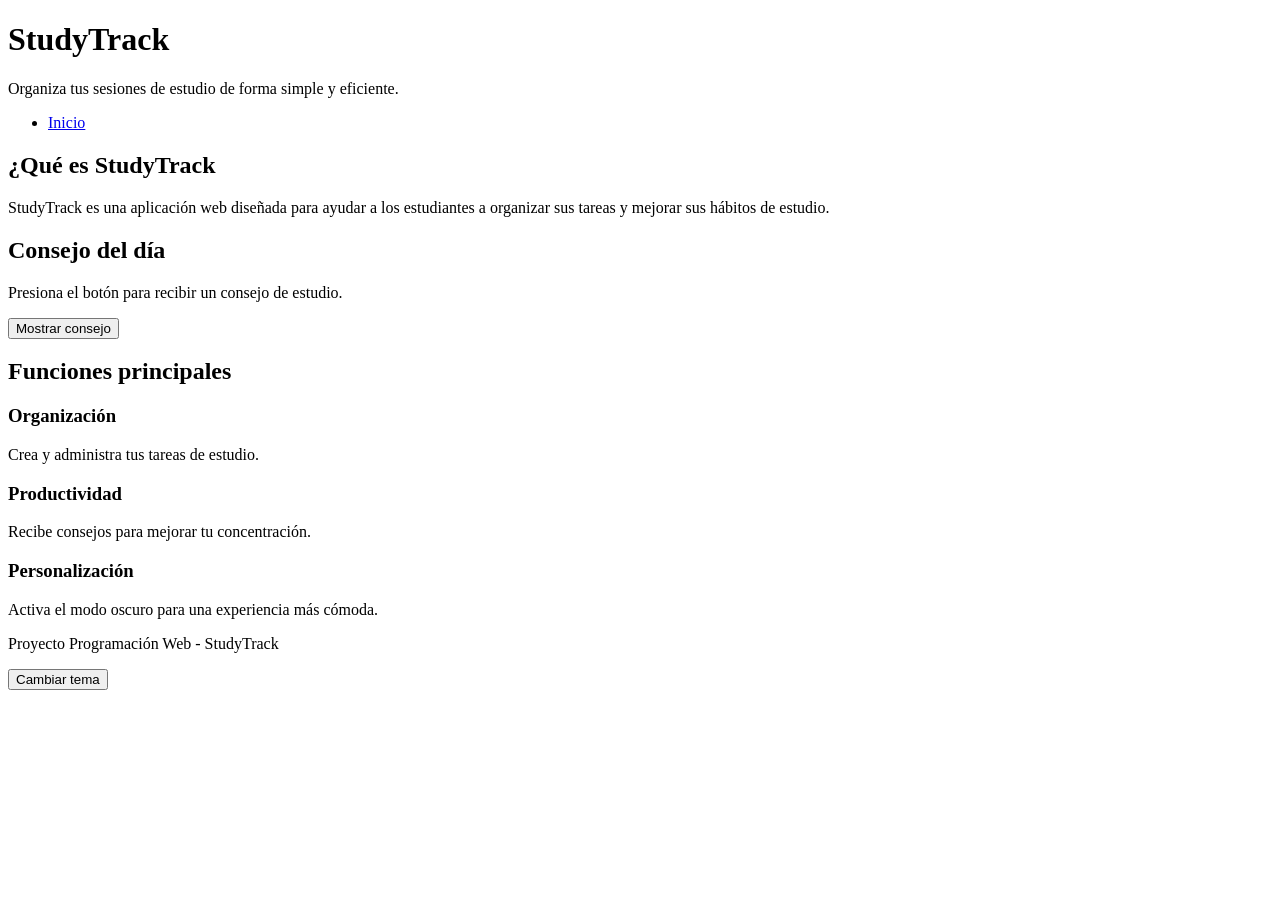
==== html/index.html @ bd972f65 "Se agrega pie de página" ====
<!DOCTYPE html>
<html lang="en">

<head>
    <meta charset="UTF-8">
    <meta name="viewport" content="width=device-width, initial-scale=1.0">
    <title>StudyTrack</title>
    <link rel="stylesheet" href="../css/styles.css">
</head>

<header>
    <h1>StudyTrack</h1>
    <p>Organiza tus sesiones de estudio de forma simple y eficiente.</p>
</header>

<!-- Menú de navegación -->

<nav>
    <ul>
        <li><a href="index.html">Inicio</a></li>
    </ul>
</nav>

<!-- Contenido principal -->

<main>

    <!-- Presentación de la aplicación -->
    <section>
        <h2>¿Qué es StudyTrack</h2>

        <p>
            StudyTrack es una aplicación web diseñada para ayudar a los estudiantes a organizar sus tareas y mejorar sus
            hábitos de estudio.
        </p>
    </section>

    <!-- Consejo de estudio -->
    <section>
        <h2>Consejo del día</h2>

        <p id="consejo">
            Presiona el botón para recibir un consejo de estudio.
        </p>

        <button id="btnConsejo">
            Mostrar consejo
        </button>
    </section>

    <!-- Funcionalidades -->
    <section>
        <h2>Funciones principales</h2>

        <article>
            <h3>Organización</h3>
            <p>Crea y administra tus tareas de estudio.</p>
        </article>

        <article>
            <h3>Productividad</h3>
            <p>Recibe consejos para mejorar tu concentración.</p>
        </article>

        <article>
            <h3>Personalización</h3>
            <p>Activa el modo oscuro para una experiencia más cómoda.</p>
        </article>
    </section>

</main>

<!-- Pie de página -->
<footer>
    <p>Proyecto Programación Web - StudyTrack</p>

    <button id="btnTema">
        Cambiar tema
    </button>
</footer>

<!-- Archivo JavaScript -->
<script src="../js/app.js"></script>

</html>
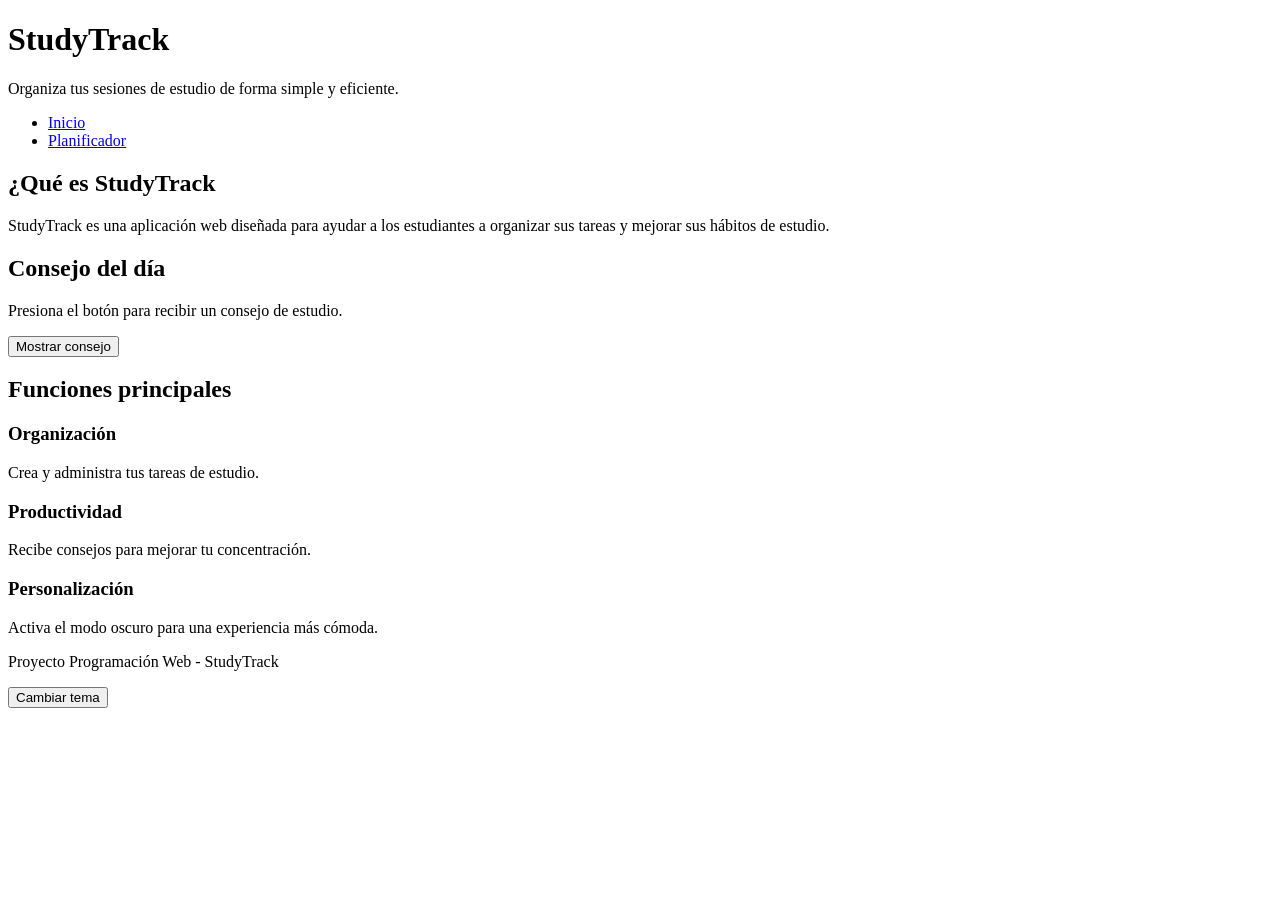
==== commit 19c354b0: "Se corrige el link de index y planificador en Menú de navegación del index.html" ====
--- a/html/index.html
+++ b/html/index.html
@@ -17,7 +17,8 @@
 
 <nav>
     <ul>
-        <li><a href="index.html">Inicio</a></li>
+        <li><a href="../html/index.html">Inicio</a></li>
+        <li><a href="../html/planificador.html">Planificador</a></li>
     </ul>
 </nav>
 
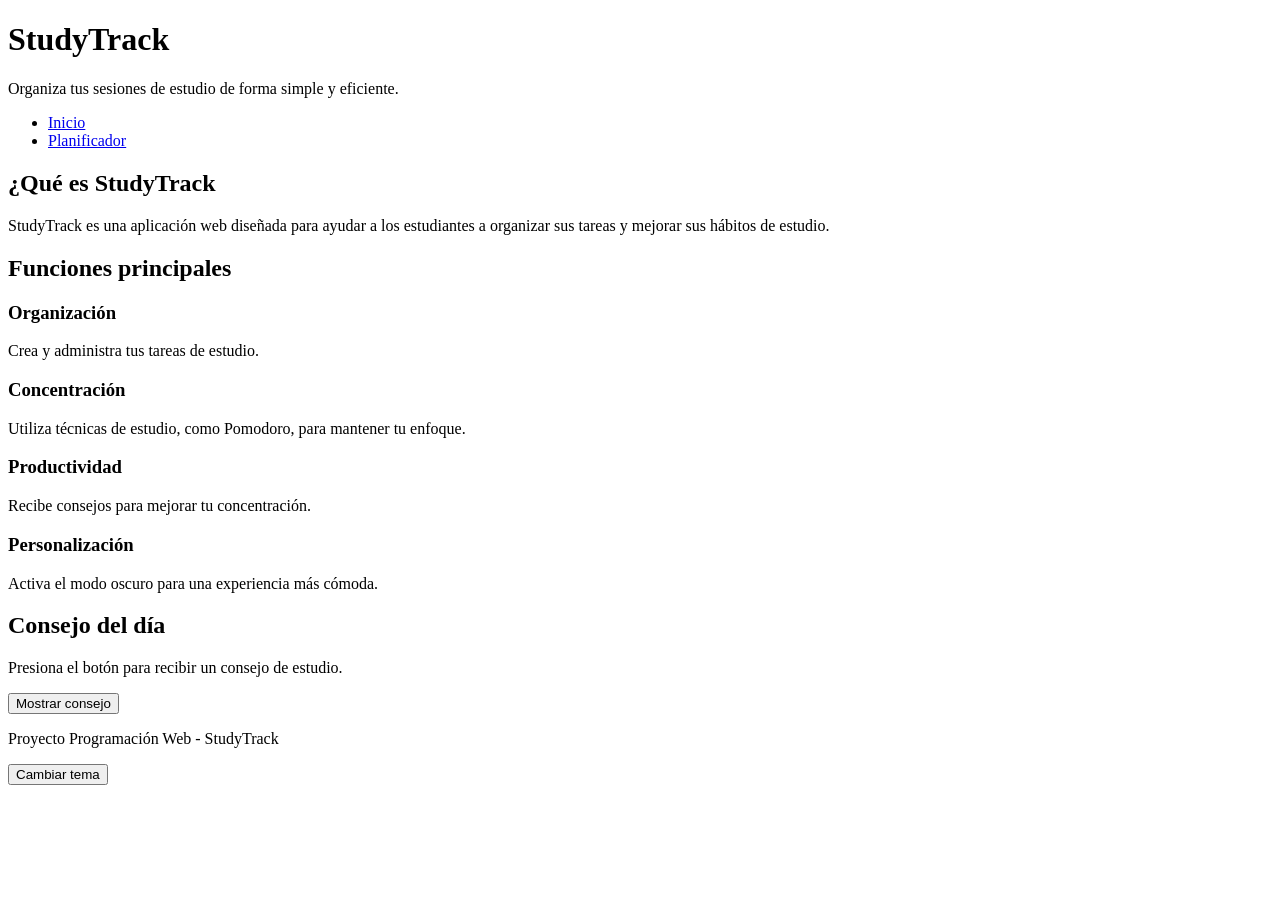
==== commit 90dadb60: "Modificación de ConsejoDelDia y Se agrega article Concentración" ====
--- a/html/index.html
+++ b/html/index.html
@@ -8,77 +8,86 @@
     <link rel="stylesheet" href="../css/styles.css">
 </head>
 
-<header>
-    <h1>StudyTrack</h1>
-    <p>Organiza tus sesiones de estudio de forma simple y eficiente.</p>
-</header>
+<body>
 
-<!-- Menú de navegación -->
 
-<nav>
-    <ul>
-        <li><a href="../html/index.html">Inicio</a></li>
-        <li><a href="../html/planificador.html">Planificador</a></li>
-    </ul>
-</nav>
+    <header>
+        <h1>StudyTrack</h1>
+        <p>Organiza tus sesiones de estudio de forma simple y eficiente.</p>
+    </header>
 
-<!-- Contenido principal -->
+    <!-- Menú de navegación -->
 
-<main>
+    <nav>
+        <ul>
+            <li><a href="../html/index.html">Inicio</a></li>
+            <li><a href="../html/planificador.html">Planificador</a></li>
+        </ul>
+    </nav>
 
-    <!-- Presentación de la aplicación -->
-    <section>
-        <h2>¿Qué es StudyTrack</h2>
+    <!-- Contenido principal -->
 
-        <p>
-            StudyTrack es una aplicación web diseñada para ayudar a los estudiantes a organizar sus tareas y mejorar sus
-            hábitos de estudio.
-        </p>
-    </section>
+    <main>
 
-    <!-- Consejo de estudio -->
-    <section>
-        <h2>Consejo del día</h2>
+        <!-- Presentación de la aplicación -->
+        <section>
+            <h2>¿Qué es StudyTrack</h2>
 
-        <p id="consejo">
-            Presiona el botón para recibir un consejo de estudio.
-        </p>
+            <p>
+                StudyTrack es una aplicación web diseñada para ayudar a los estudiantes a organizar sus tareas y mejorar
+                sus hábitos de estudio.
+            </p>
+        </section>        
 
-        <button id="btnConsejo">
-            Mostrar consejo
+        <!-- Funcionalidades -->
+        <section>
+            <h2>Funciones principales</h2>
+
+            <article>
+                <h3>Organización</h3>
+                <p>Crea y administra tus tareas de estudio.</p>
+            </article>
+
+            <article>
+                <h3>Concentración</h3>
+                <p>Utiliza técnicas de estudio, como Pomodoro, para mantener tu enfoque.</p>
+            </article>
+
+            <article>
+                <h3>Productividad</h3>
+                <p>Recibe consejos para mejorar tu concentración.</p>
+            </article>
+
+            <article>
+                <h3>Personalización</h3>
+                <p>Activa el modo oscuro para una experiencia más cómoda.</p>
+            </article>
+        </section>
+
+        <!-- Consejo de estudio -->
+        <section>
+            <h2>Consejo del día</h2>
+
+            <p id="consejo">
+                Presiona el botón para recibir un consejo de estudio.
+            </p>
+
+            <button id="btnConsejo">
+                Mostrar consejo
+            </button>
+        </section>
+
+    </main>
+
+    <!-- Pie de página -->
+    <footer>
+        <p>Proyecto Programación Web - StudyTrack</p>
+
+        <button id="btnTema">
+            Cambiar tema
         </button>
-    </section>
-
-    <!-- Funcionalidades -->
-    <section>
-        <h2>Funciones principales</h2>
-
-        <article>
-            <h3>Organización</h3>
-            <p>Crea y administra tus tareas de estudio.</p>
-        </article>
-
-        <article>
-            <h3>Productividad</h3>
-            <p>Recibe consejos para mejorar tu concentración.</p>
-        </article>
-
-        <article>
-            <h3>Personalización</h3>
-            <p>Activa el modo oscuro para una experiencia más cómoda.</p>
-        </article>
-    </section>
-
-</main>
-
-<!-- Pie de página -->
-<footer>
-    <p>Proyecto Programación Web - StudyTrack</p>
-
-    <button id="btnTema">
-        Cambiar tema
-    </button>
-</footer>
+    </footer>
+</body>
 
 <!-- Archivo JavaScript -->
 <script src="../js/app.js"></script>
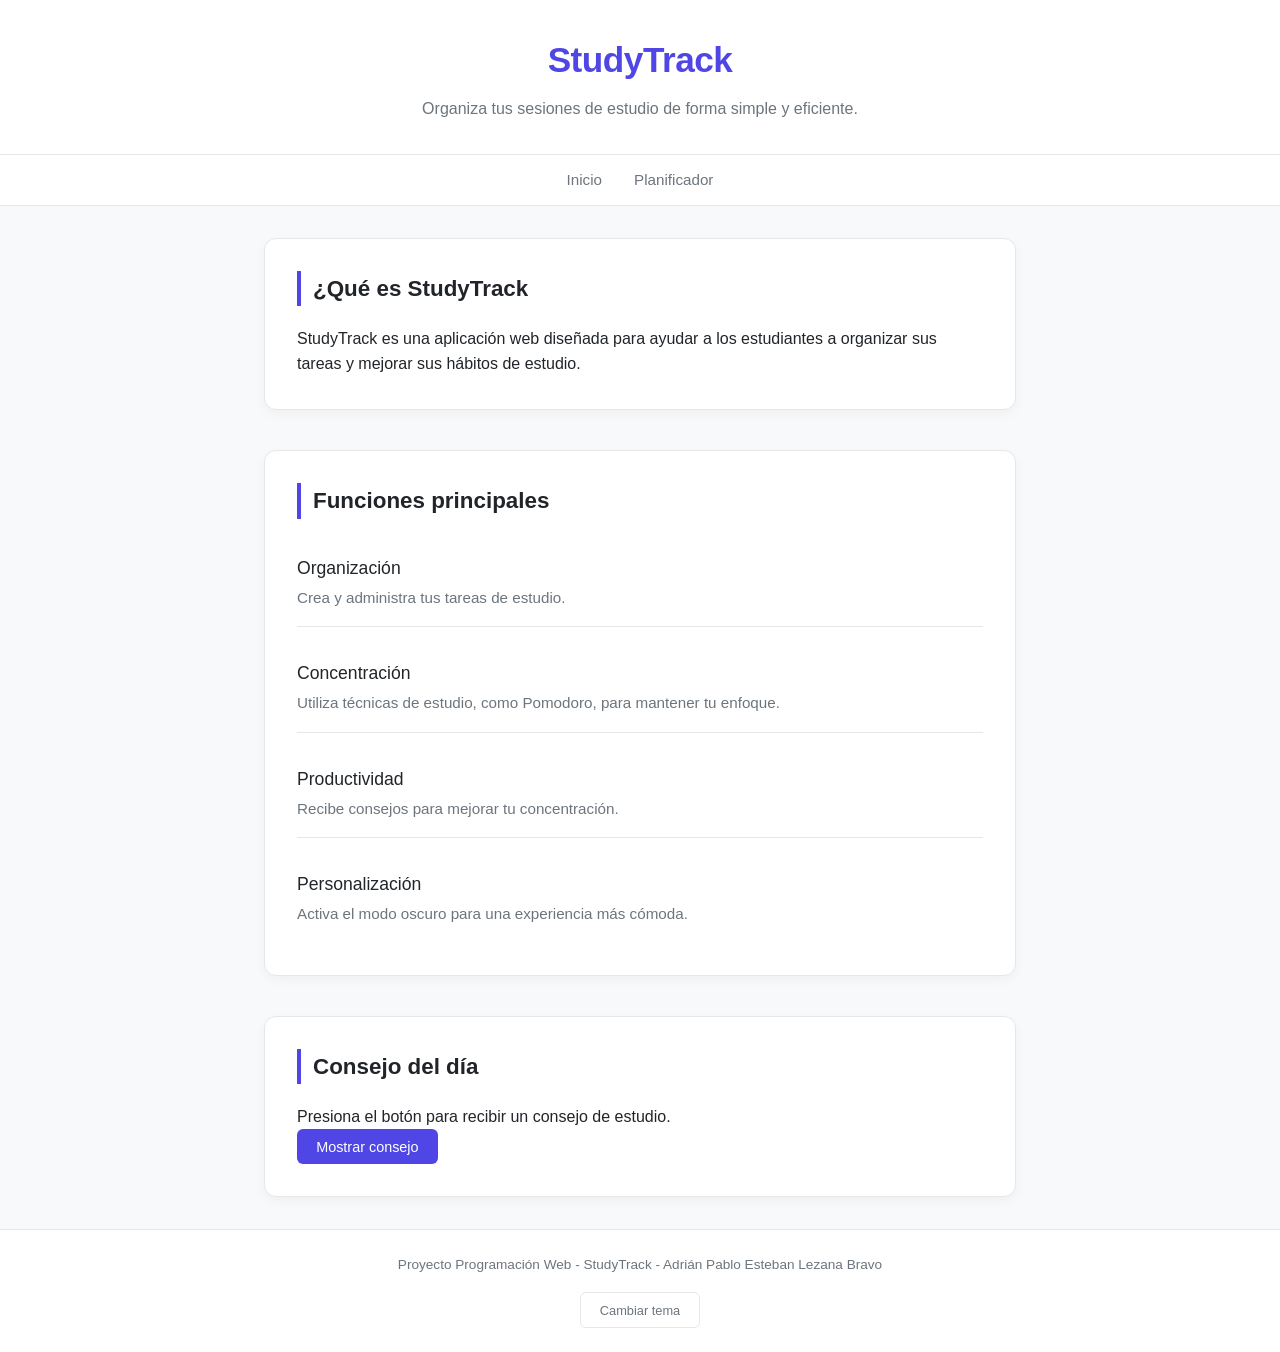
==== commit 6825b00c: "Se agrega el estilo de la página junto con pequeñas modificaciones para garantizar el correcto funci" ====
--- a/html/index.html
+++ b/html/index.html
@@ -37,7 +37,7 @@
                 StudyTrack es una aplicación web diseñada para ayudar a los estudiantes a organizar sus tareas y mejorar
                 sus hábitos de estudio.
             </p>
-        </section>        
+        </section>
 
         <!-- Funcionalidades -->
         <section>
@@ -72,20 +72,20 @@
                 Presiona el botón para recibir un consejo de estudio.
             </p>
 
-            <button id="btnConsejo">
-                Mostrar consejo
-            </button>
+            <div>
+                <button id="btnConsejo">Mostrar consejo</button>
+            </div>
         </section>
 
     </main>
 
     <!-- Pie de página -->
     <footer>
-        <p>Proyecto Programación Web - StudyTrack</p>
+        <p>Proyecto Programación Web - StudyTrack - Adrián Pablo Esteban Lezana Bravo</p>
 
-        <button id="btnTema">
-            Cambiar tema
-        </button>
+        <div>
+            <button id="btnTema">Cambiar tema</button>
+        </div>
     </footer>
 </body>
 
--- a/css/styles.css
+++ b/css/styles.css
@@ -0,0 +1,311 @@
+/* ==========================================================================
+   1. VARIABLES DE COLOR (Paleta Minimalista Elegante)
+   ========================================================================== */
+:root {
+    /* Modo Claro */
+    --bg-principal: #f8f9fa;
+    --bg-tarjeta: #ffffff;
+    --texto-principal: #212529;
+    --texto-secundario: #6c757d;
+    --color-acento: #4f46e5; /* Azul Índigo Elegante */
+    --color-acento-hover: #4338ca;
+    --color-peligro: #ef4444; /* Rojo suave para eliminar */
+    --color-peligro-hover: #dc2626;
+    --borde: #e5e7eb;
+    --sombra: rgba(0, 0, 0, 0.04) 0px 4px 12px;
+}
+
+body.dark-mode {
+    /* Modo Oscuro */
+    --bg-principal: #0f172a; /* Gris azulado muy oscuro */
+    --bg-tarjeta: #1e293b;
+    --texto-principal: #f8fafc;
+    --texto-secundario: #94a3b8;
+    --color-acento: #6366f1;
+    --color-acento-hover: #4f46e5;
+    --borde: #334155;
+    --sombra: rgba(0, 0, 0, 0.2) 0px 4px 12px;
+}
+
+/* ==========================================================================
+   2. ESTILOS BASE Y RESET
+   ========================================================================== */
+* {
+    margin: 0;
+    padding: 0;
+    box-sizing: border-box;
+}
+
+body {
+    font-family: -apple-system, BlinkMacSystemFont, "Segoe UI", Roboto, Helvetica, Arial, sans-serif;
+    background-color: var(--bg-principal);
+    color: var(--texto-principal);
+    line-height: 1.6;
+    transition: background-color 0.3s ease, color 0.3s ease;
+    display: flex;
+    flex-direction: column;
+    min-height: 100vh;
+}
+
+/* ==========================================================================
+   3. ESTRUCTURA SEMÁNTICA GENERAL (Layout)
+   ========================================================================== */
+header {
+    background-color: var(--bg-tarjeta);
+    border-bottom: 1px solid var(--borde);
+    padding: 2rem 1rem;
+    text-align: center;
+}
+
+header h1 {
+    font-size: 2.2rem;
+    font-weight: 700;
+    color: var(--color-acento);
+    letter-spacing: -0.5px;
+}
+
+header p {
+    color: var(--texto-secundario);
+    font-size: 1rem;
+    margin-top: 0.5rem;
+}
+
+nav {
+    background-color: var(--bg-tarjeta);
+    border-bottom: 1px solid var(--borde);
+    padding: 0.75rem 0;
+}
+
+nav ul {
+    list-style: none;
+    display: flex;
+    justify-content: center;
+    gap: 2rem;
+}
+
+nav a {
+    color: var(--texto-secundario);
+    text-decoration: none;
+    font-weight: 500;
+    font-size: 0.95rem;
+    transition: color 0.2s ease;
+}
+
+nav a:hover {
+    color: var(--color-acento);
+}
+
+main {
+    flex: 1;
+    max-width: 800px;
+    width: 100%;
+    margin: 2rem auto;
+    padding: 0 1.5rem;
+    display: flex;
+    flex-direction: column;
+    gap: 2.5rem;
+}
+
+/* Estructura de Secciones tipo Tarjeta (Cards) */
+section {
+    background-color: var(--bg-tarjeta);
+    border: 1px solid var(--borde);
+    border-radius: 12px;
+    padding: 2rem;
+    box-shadow: var(--sombra);
+}
+
+section h2 {
+    font-size: 1.4rem;
+    font-weight: 600;
+    margin-bottom: 1.2rem;
+    border-left: 4px solid var(--color-acento);
+    padding-left: 0.75rem;
+}
+
+/* ==========================================================================
+   4. COMPONENTES DE LA INTERFAZ (Botones, Inputs, Tablas)
+   ========================================================================== */
+button {
+    background-color: var(--color-acento);
+    color: #ffffff;
+    border: none;
+    border-radius: 6px;
+    padding: 0.6rem 1.2rem;
+    font-size: 0.9rem;
+    font-weight: 500;
+    cursor: pointer;
+    transition: background-color 0.2s ease;
+}
+
+button:hover {
+    background-color: var(--color-acento-hover);
+}
+
+input[type="text"],
+input[type="number"] {
+    background-color: var(--bg-principal);
+    color: var(--texto-principal);
+    border: 1px solid var(--borde);
+    border-radius: 6px;
+    padding: 0.6rem;
+    font-size: 0.95rem;
+    outline: none;
+    transition: border-color 0.2s ease;
+}
+
+input[type="text"]:focus,
+input[type="number"]:focus {
+    border-color: var(--color-acento);
+}
+
+/* ==========================================================================
+   5. ESTILOS ESPECÍFICOS DE LAS PÁGINAS
+   ========================================================================== */
+
+/* --- Inicio (index.html) --- */
+article {
+    margin-top: 1rem;
+    padding: 1rem 0;
+    border-bottom: 1px solid var(--borde);
+}
+
+article:last-of-type {
+    border-bottom: none;
+}
+
+article h3 {
+    font-size: 1.1rem;
+    font-weight: 500;
+    margin-bottom: 0.25rem;
+}
+
+article p {
+    color: var(--texto-secundario);
+    font-size: 0.95rem;
+}
+
+/* --- Planificador (Listas y Checkboxes) --- */
+.tareaItem {
+    display: flex;
+    align-items: center;
+    gap: 1rem;
+    padding: 0.75rem 0;
+    border-bottom: 1px solid var(--borde);
+}
+
+.tareaCheckbox {
+    width: 1.2rem;
+    height: 1.2rem;
+    accent-color: var(--color-acento);
+    cursor: pointer;
+}
+
+.tareaLabel {
+    flex: 1;
+    font-size: 0.95rem;
+    cursor: pointer;
+    transition: color 0.2s ease, text-decoration 0.2s ease;
+}
+
+.tareaLabel.completada {
+    color: var(--texto-secundario);
+    text-decoration: line-through;
+}
+
+.btnEliminarTarea {
+    background-color: transparent;
+    color: var(--color-peligro);
+    padding: 0.4rem 0.8rem;
+}
+
+.btnEliminarTarea:hover {
+    background-color: rgba(239, 68, 68, 0.1);
+}
+
+/* --- Tabla de Evaluaciones --- */
+table {
+    width: 100%;
+    border-collapse: collapse;
+    margin: 1.5rem 0;
+}
+
+th, td {
+    padding: 0.75rem;
+    text-align: left;
+    border-bottom: 1px solid var(--borde);
+}
+
+th {
+    color: var(--texto-secundario);
+    font-size: 0.85rem;
+    text-transform: uppercase;
+    letter-spacing: 0.5px;
+}
+
+/* --- Pomodoro --- */
+.pomodoroBotones {
+    display: flex;
+    gap: 1rem;
+    margin-top: 1.5rem;
+}
+
+#btnPausarPomodoro {
+    background-color: var(--texto-secundario);
+}
+
+#btnReiniciarPomodoro {
+    background-color: transparent;
+    color: var(--texto-principal);
+    border: 1px solid var(--borde);
+}
+
+#btnReiniciarPomodoro:hover {
+    background-color: rgba(0, 0, 0, 0.05);
+}
+
+#temporizador {
+    font-size: 3rem; /* Número grande y legible */
+    font-weight: 700;
+    color: var(--color-acento);
+    font-variant-numeric: tabular-nums; /* Evita que el ancho cambie según el número */
+    letter-spacing: -1px;
+    margin: 1.5rem 0;
+    font-family: -apple-system, BlinkMacSystemFont, "SF Pro Display", Roboto, sans-serif;
+}
+
+body.dark-mode #btnReiniciarPomodoro:hover {
+    background-color: rgba(255, 255, 255, 0.05);
+}
+
+/* ==========================================================================
+   6. PIE DE PÁGINA (Footer)
+   ========================================================================== */
+footer {
+    background-color: var(--bg-tarjeta);
+    border-top: 1px solid var(--borde);
+    padding: 1.5rem;
+    text-align: center;
+    display: flex;
+    flex-direction: column;
+    align-items: center;
+    gap: 1rem;
+    margin-top: auto;
+}
+
+footer p {
+    font-size: 0.85rem;
+    color: var(--texto-secundario);
+}
+
+#btnTema {
+    background-color: transparent;
+    color: var(--texto-secundario);
+    border: 1px solid var(--borde);
+    font-size: 0.8rem;
+}
+
+#btnTema:hover {
+    color: var(--color-acento);
+    border-color: var(--color-acento);
+}
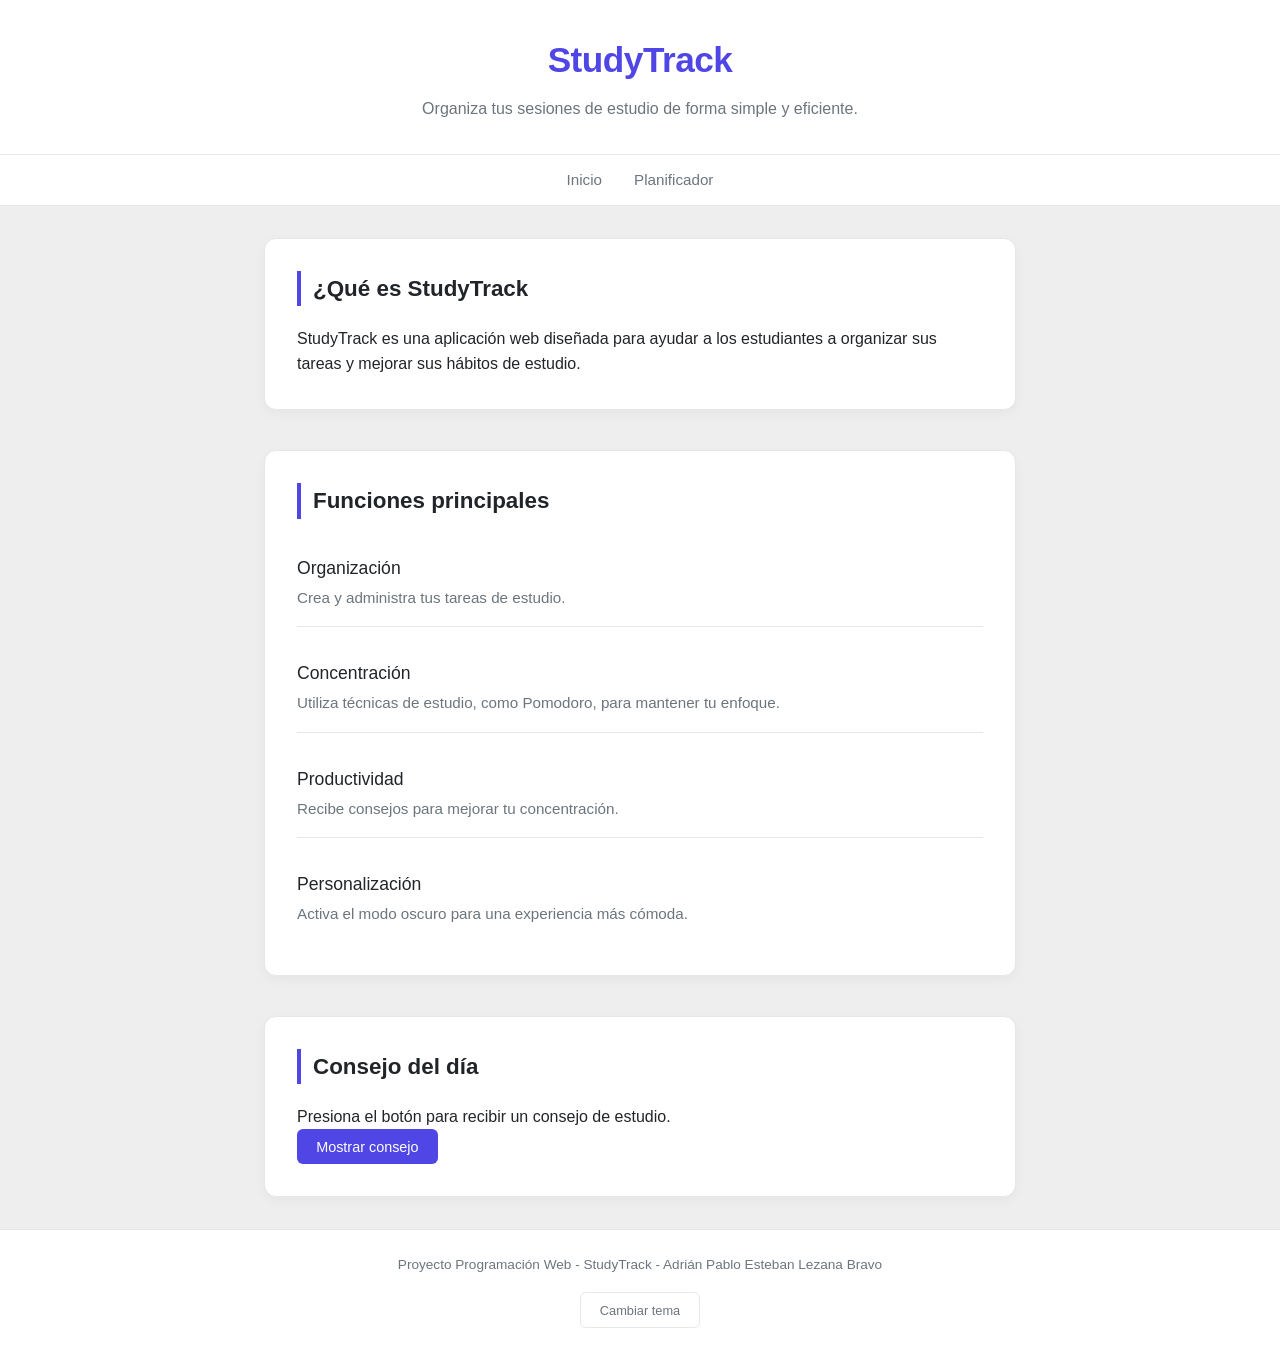
==== commit 450ba53f: "Se agrega comentarios y más formato a cada archivo." ====
--- a/html/index.html
+++ b/html/index.html
@@ -10,6 +10,7 @@
 
 <body>
 
+    <!-- Encabezado -->
 
     <header>
         <h1>StudyTrack</h1>
@@ -30,6 +31,7 @@
     <main>
 
         <!-- Presentación de la aplicación -->
+
         <section>
             <h2>¿Qué es StudyTrack</h2>
 
@@ -40,6 +42,7 @@
         </section>
 
         <!-- Funcionalidades -->
+
         <section>
             <h2>Funciones principales</h2>
 
@@ -65,6 +68,7 @@
         </section>
 
         <!-- Consejo de estudio -->
+
         <section>
             <h2>Consejo del día</h2>
 
@@ -80,6 +84,7 @@
     </main>
 
     <!-- Pie de página -->
+
     <footer>
         <p>Proyecto Programación Web - StudyTrack - Adrián Pablo Esteban Lezana Bravo</p>
 
@@ -87,6 +92,7 @@
             <button id="btnTema">Cambiar tema</button>
         </div>
     </footer>
+    
 </body>
 
 <!-- Archivo JavaScript -->
--- a/css/styles.css
+++ b/css/styles.css
@@ -1,14 +1,14 @@
 /* ==========================================================================
-   1. VARIABLES DE COLOR (Paleta Minimalista Elegante)
+   1. VARIABLES DE COLOR
    ========================================================================== */
 :root {
     /* Modo Claro */
-    --bg-principal: #f8f9fa;
-    --bg-tarjeta: #ffffff;
+    --bg-principal: #eeeeee; /* Fondo principal */
+    --bg-tarjeta: #ffffff; /* Fondo de las tarjetas */
     --texto-principal: #212529;
     --texto-secundario: #6c757d;
     --color-acento: #4f46e5; /* Azul Índigo Elegante */
-    --color-acento-hover: #4338ca;
+    --color-acento-hover: #4338ca; /* Azul Índigo que se ve al pasar sobre los elementos */
     --color-peligro: #ef4444; /* Rojo suave para eliminar */
     --color-peligro-hover: #dc2626;
     --borde: #e5e7eb;
@@ -30,6 +30,8 @@
 /* ==========================================================================
    2. ESTILOS BASE Y RESET
    ========================================================================== */
+
+   /* Se reinician los elementos por defecto de una página antes de aplicar el estilo */
 * {
     margin: 0;
     padding: 0;
@@ -41,14 +43,14 @@
     background-color: var(--bg-principal);
     color: var(--texto-principal);
     line-height: 1.6;
-    transition: background-color 0.3s ease, color 0.3s ease;
+    transition: background-color 0.3s ease, color 0.3s ease; /* Permite una transición de color */
     display: flex;
     flex-direction: column;
     min-height: 100vh;
 }
 
 /* ==========================================================================
-   3. ESTRUCTURA SEMÁNTICA GENERAL (Layout)
+   3. ESTRUCTURA SEMÁNTICA GENERAL
    ========================================================================== */
 header {
     background-color: var(--bg-tarjeta);
@@ -265,7 +267,7 @@
 }
 
 #temporizador {
-    font-size: 3rem; /* Número grande y legible */
+    font-size: 3rem; /* Tamaño de los números del temporizador */
     font-weight: 700;
     color: var(--color-acento);
     font-variant-numeric: tabular-nums; /* Evita que el ancho cambie según el número */
@@ -279,7 +281,7 @@
 }
 
 /* ==========================================================================
-   6. PIE DE PÁGINA (Footer)
+   6. PIE DE PÁGINA
    ========================================================================== */
 footer {
     background-color: var(--bg-tarjeta);
